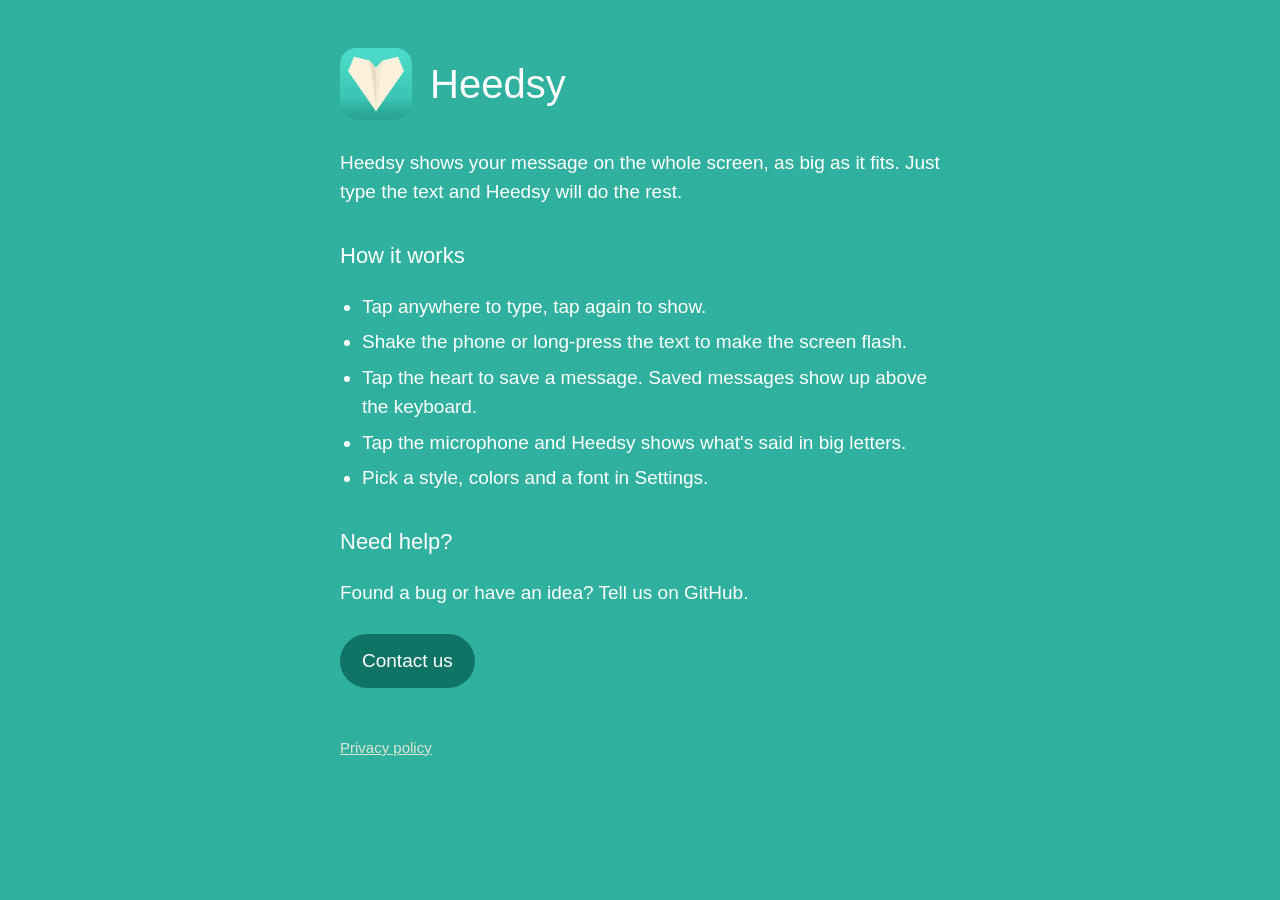
==== index.html @ f9881062 "Heedsy support page and privacy policy" ====
<!doctype html>
<html lang="en">
<head>
  <meta charset="utf-8">
  <meta name="viewport" content="width=device-width, initial-scale=1">
  <title>Heedsy</title>
  <link rel="icon" href="icon.png">
  <link rel="stylesheet" href="style.css">
</head>
<body>
<main>
  <header>
    <img src="icon.png" alt="">
    <h1>Heedsy</h1>
  </header>

  <p>Heedsy shows your message on the whole screen, as big as it fits. Just type the text and Heedsy will do the rest.</p>

  <h2>How it works</h2>
  <ul>
    <li>Tap anywhere to type, tap again to show.</li>
    <li>Shake the phone or long-press the text to make the screen flash.</li>
    <li>Tap the heart to save a message. Saved messages show up above the keyboard.</li>
    <li>Tap the microphone and Heedsy shows what's said in big letters.</li>
    <li>Pick a style, colors and a font in Settings.</li>
  </ul>

  <h2>Need help?</h2>
  <p>Found a bug or have an idea? Tell us on GitHub.</p>
  <a class="button" href="https://github.com/kmyts/heedsy-site/issues">Contact us</a>

  <footer>
    <a href="privacy.html">Privacy policy</a>
  </footer>
</main>
</body>
</html>
---- style.css ----
:root { --teal: #30b09e; --dark: #0f7366; --cream: #faf0db; }
* { box-sizing: border-box; }
body {
  margin: 0; min-height: 100vh; background: var(--teal); color: #fff;
  font: 300 19px/1.55 "Helvetica Neue", Helvetica, Arial, sans-serif;
}
main { max-width: 640px; margin: 0 auto; padding: 48px 20px 64px; }
header { display: flex; align-items: center; gap: 18px; margin-bottom: 28px; }
header img { width: 72px; height: 72px; border-radius: 16px; }
h1 { font-weight: 300; font-size: 40px; margin: 0; }
h2 { font-weight: 400; font-size: 22px; margin: 32px 0 8px; }
a { color: var(--cream); }
ul { padding-left: 22px; }
li { margin: 6px 0; }
.button {
  display: inline-block; margin-top: 8px; padding: 12px 22px; border-radius: 999px;
  background: var(--dark); color: #fff; text-decoration: none; font-weight: 400;
}
footer { margin-top: 48px; font-size: 15px; opacity: 0.85; }
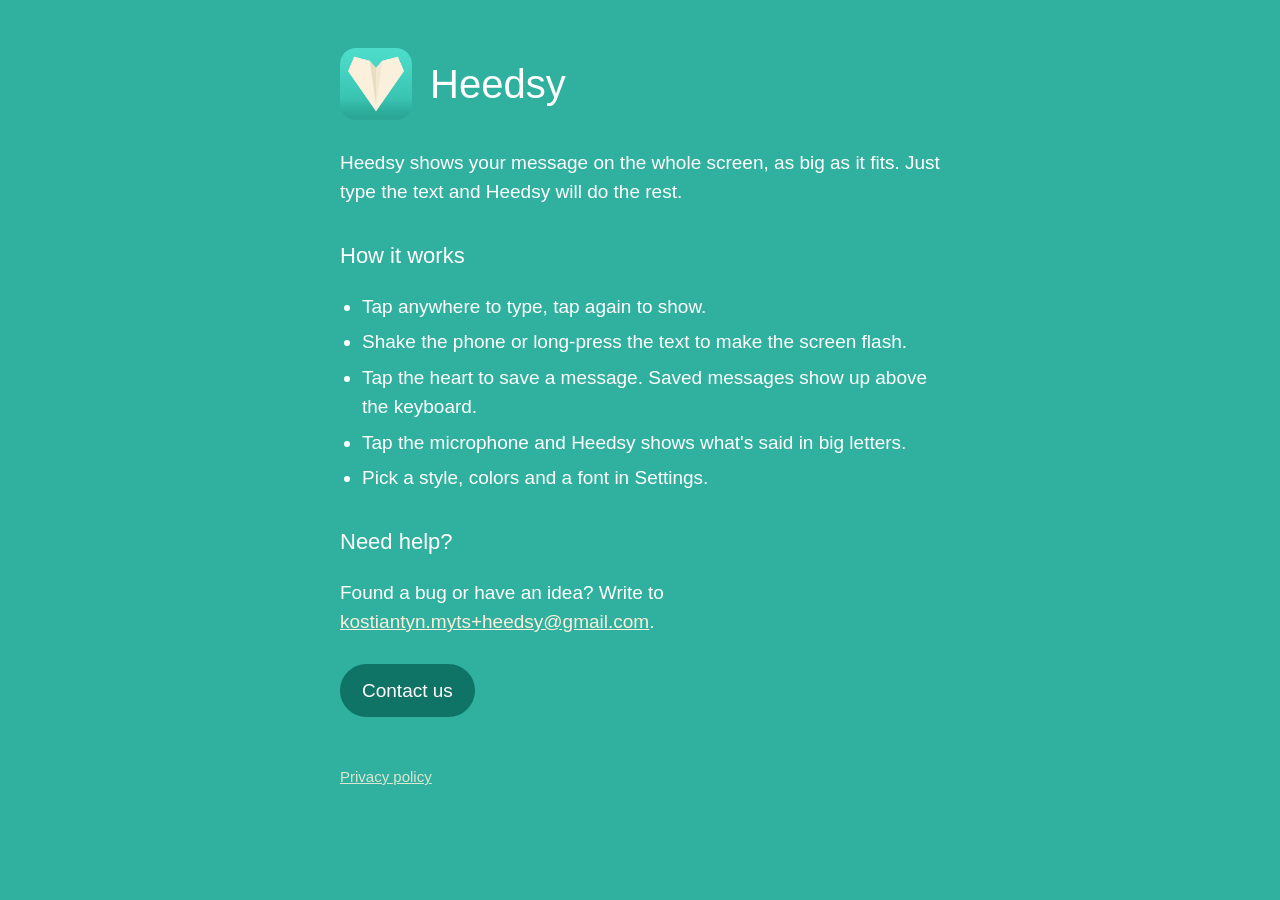
==== commit 7986fd73: "Contact by email" ====
--- a/index.html
+++ b/index.html
@@ -26,8 +26,8 @@
   </ul>
 
   <h2>Need help?</h2>
-  <p>Found a bug or have an idea? Tell us on GitHub.</p>
-  <a class="button" href="https://github.com/kmyts/heedsy-site/issues">Contact us</a>
+  <p>Found a bug or have an idea? Write to <a href="mailto:kostiantyn.myts+heedsy@gmail.com">kostiantyn.myts+heedsy@gmail.com</a>.</p>
+  <a class="button" href="mailto:kostiantyn.myts+heedsy@gmail.com?subject=Heedsy">Contact us</a>
 
   <footer>
     <a href="privacy.html">Privacy policy</a>
